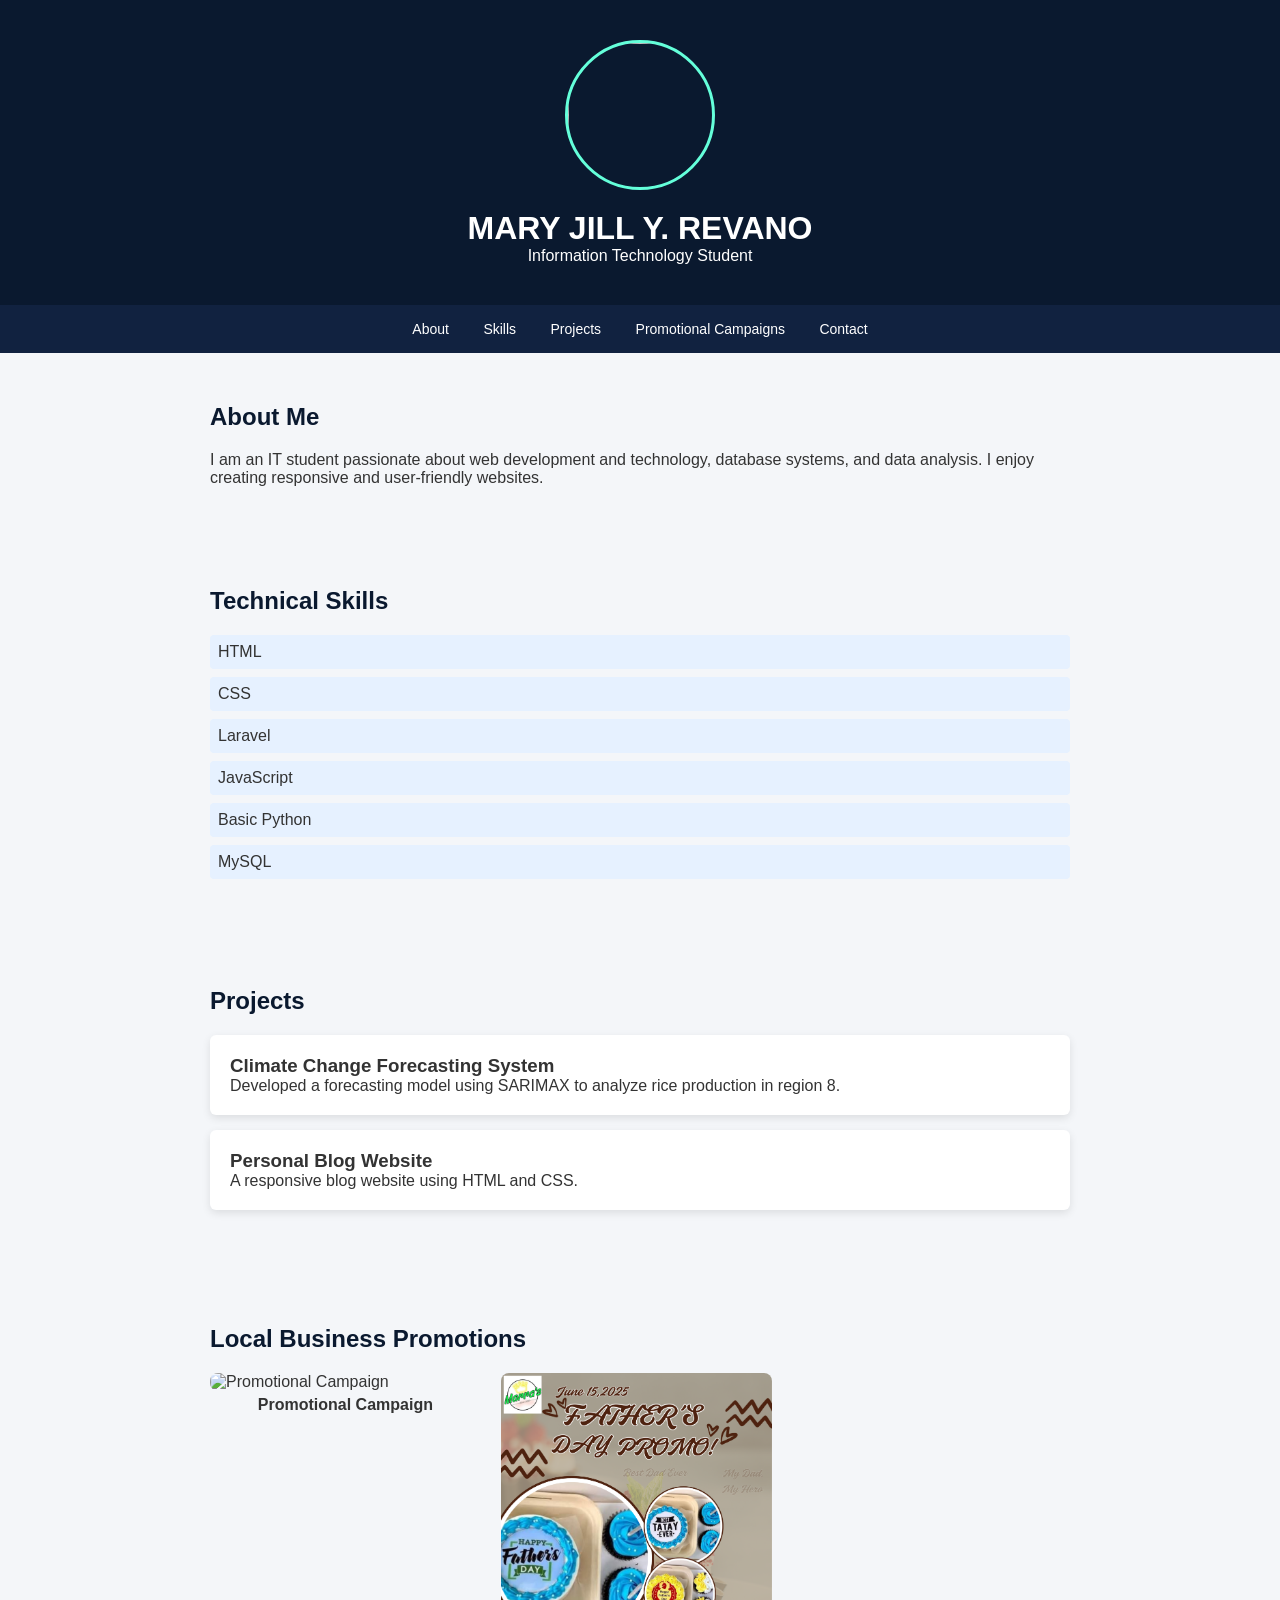
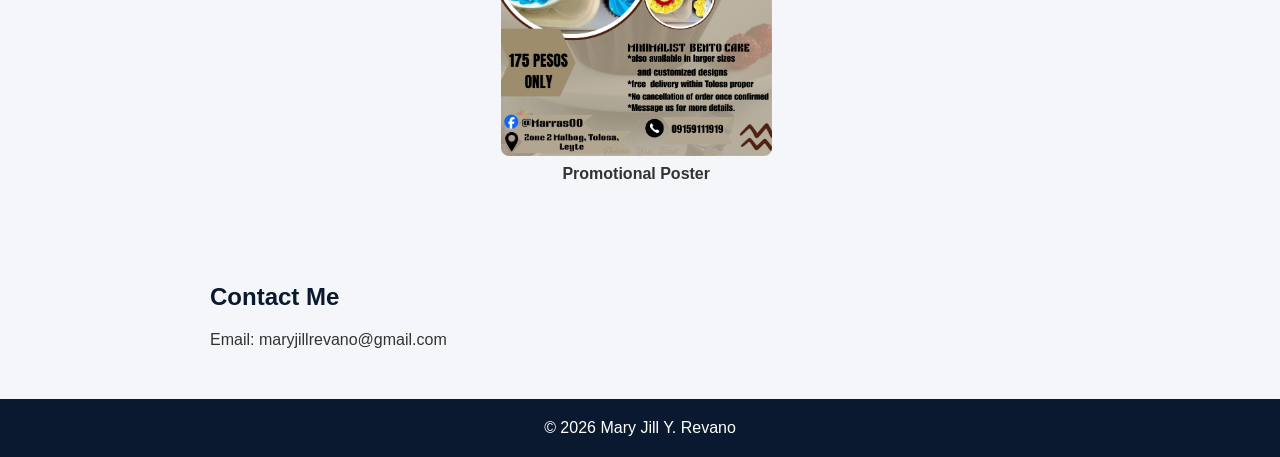
==== REVANO_Portfolio/index.html @ 49b264fa "Fresh portfolio with Local Business Promotions" ====
<!DOCTYPE html>
<html lang="en">
<head>
    <meta charset="UTF-8">
    <title>Mary Jill Y. Revano | Portfolio</title>
    <meta name="viewport" content="width=device-width, initial-scale=1.0">

    <!-- Link CSS -->
    <link rel="stylesheet" href="style.css">
</head>
<body>

<header>
    <img src="profile.jpg" class="profile-photo">
    <h1>MARY JILL Y. REVANO</h1>
    <p>Information Technology Student</p>
</header>

<nav>
    <a href="#about">About</a>
    <a href="#skills">Skills</a>
    <a href="#projects">Projects</a>
    <a href="#campaign-section">Promotional Campaigns</a>
    <a href="#contact">Contact</a>
</nav>

<section id="about">
    <h2>About Me</h2>
    <p>
        I am an IT student passionate about web development and technology, database systems, and data analysis.
        I enjoy creating responsive and user-friendly websites.
    </p>
</section>

<section id="skills">
    <h2>Technical Skills</h2>
    <ul>
        <li>HTML</li>
        <li>CSS</li>
        <li>Laravel</li>
        <li>JavaScript</li>
        <li>Basic Python</li>
        <li>MySQL</li>
    </ul>
</section>

<section id="projects">
    <h2>Projects</h2>
    <div class="project">
        <h3>Climate Change Forecasting System</h3>
        <p>Developed a forecasting model using SARIMAX to analyze rice production in region 8.</p>
    </div>

    <div class="project">
        <h3>Personal Blog Website</h3>
        <p>A responsive blog website using HTML and CSS.</p>
    </div>
</section>

<section id="campaign-section">
  <h2>Local Business Promotions</h2>
  
  <div class="campaign-gallery">
    <figure>
      <img src="images/Promotional Campaign.png" alt="Promotional Campaign">
      <figcaption>Promotional Campaign</figcaption>
    </figure>
    
    <figure>
      <img src="images/Promotional Poster.png" alt="Promotional Poster">
      <figcaption>Promotional Poster</figcaption>
    </figure>
  </div>
</section>

<section id="contact">
    <h2>Contact Me</h2>
    <p>Email: maryjillrevano@gmail.com</p>
</section>

<footer>
    <p>© 2026 Mary Jill Y. Revano</p>
</footer>

</body>
</html>
---- REVANO_Portfolio/style.css ----
* {
    margin: 0;
    padding: 0;
    box-sizing: border-box;
    font-family: Arial, sans-serif;
}

body {
    background-color: #f4f6f9;
    color: #333;
}

header {
    background-color: #0a192f;
    color: white;
    text-align: center;
    padding: 40px 20px;
}

nav {
    background-color: #112240;
    text-align: center;
    padding: 15px;
}

nav a {
    color: white;
    text-decoration: none;
    margin: 0 15px;
    font-size: 14px;
}

nav a:hover {
    color: #64ffda;
}

section {
    padding: 50px 20px;
    max-width: 900px;
    margin: auto;
}

h2 {
    margin-bottom: 20px;
    color: #0a192f;
}

ul {
    list-style: none;
}

ul li {
    background-color: #e6f1ff;
    margin: 8px 0;
    padding: 8px;
    border-radius: 4px;
}

.project {
    background: white;
    padding: 20px;
    margin-bottom: 15px;
    border-radius: 6px;
    box-shadow: 0 3px 8px rgba(0,0,0,0.1);
}

footer {
    background-color: #0a192f;
    color: white;
    text-align: center;
    padding: 20px;
}

.profile-photo {
    width: 150px;       /* size of the photo */
    height: 150px;
    border-radius: 50%; /* makes it circular */
    display: block;
    margin: 0 auto 20px; /* center it and add spacing below */
    border: 3px solid #64ffda; /* optional border */
}

.campaign-gallery {
  display: flex;
  flex-wrap: wrap;
  gap: 20px;
}
.campaign-gallery figure {
  width: calc(33% - 13px);
  margin: 0;
}
.campaign-gallery img {
  width: 100%;
  border-radius: 8px;
}
.campaign-gallery figcaption {
  text-align: center;
  margin-top: 5px;
  font-weight: bold;
}
@media (max-width: 768px) {
  .campaign-gallery figure {
    width: 100%;
  }
}
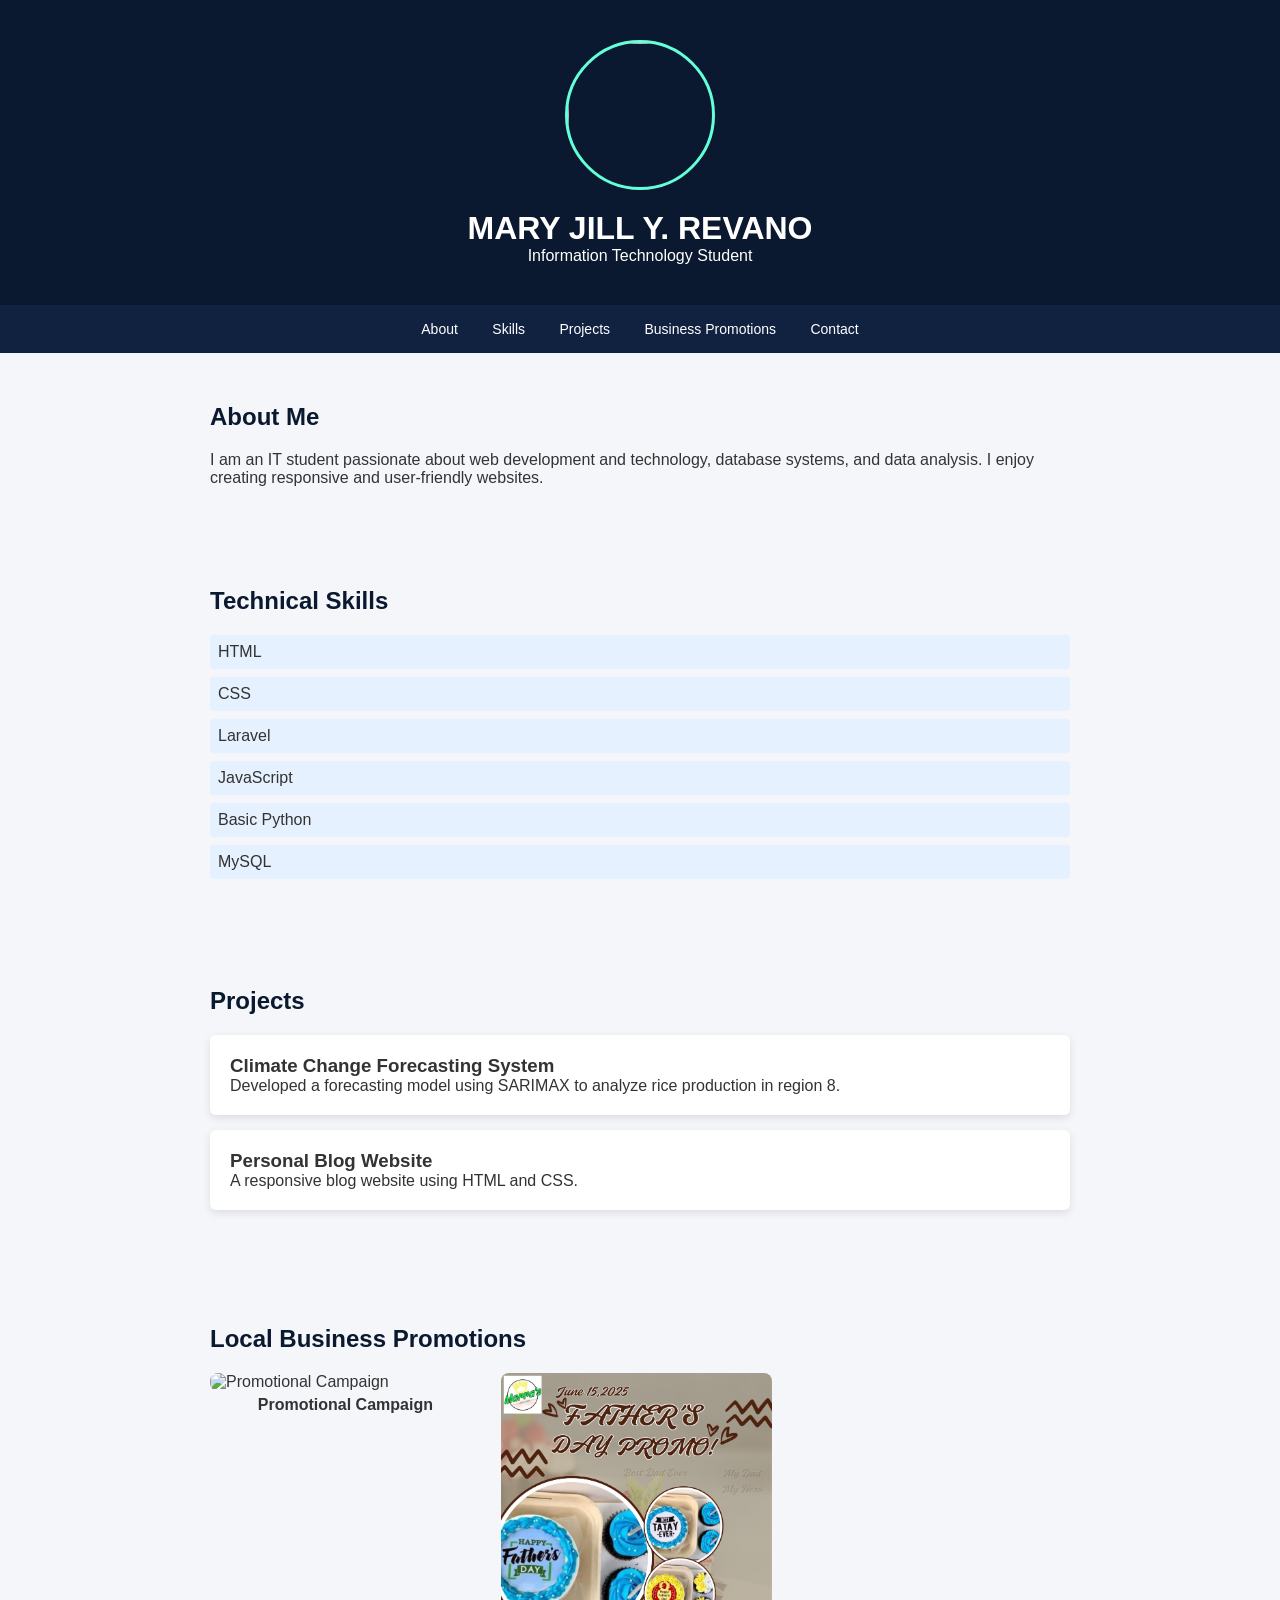
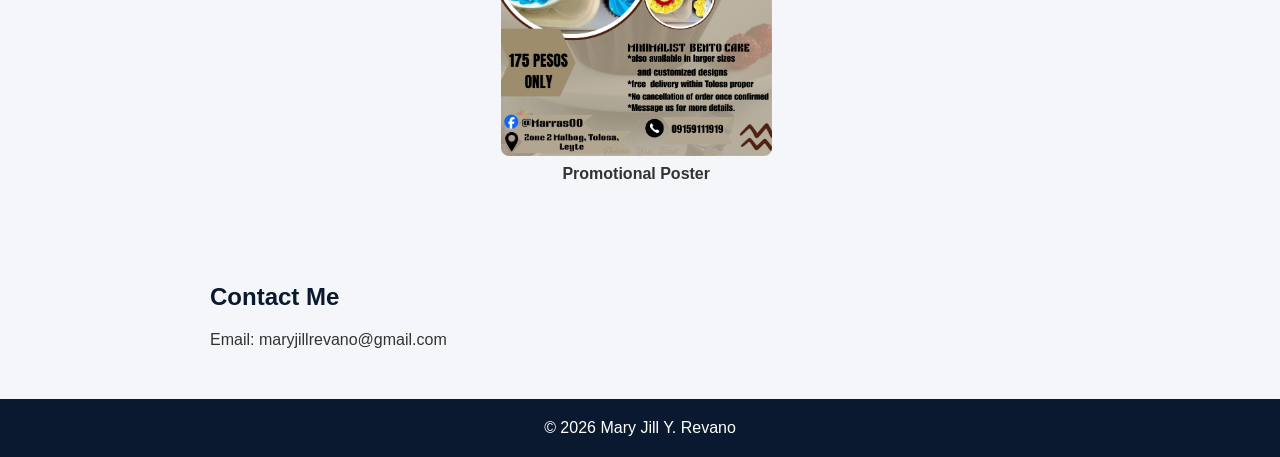
==== commit a601475a: "Update portfolio" ====
--- a/REVANO_Portfolio/index.html
+++ b/REVANO_Portfolio/index.html
@@ -20,7 +20,7 @@
     <a href="#about">About</a>
     <a href="#skills">Skills</a>
     <a href="#projects">Projects</a>
-    <a href="#campaign-section">Promotional Campaigns</a>
+    <a href="#campaign-section">Business Promotions</a>
     <a href="#contact">Contact</a>
 </nav>
 
